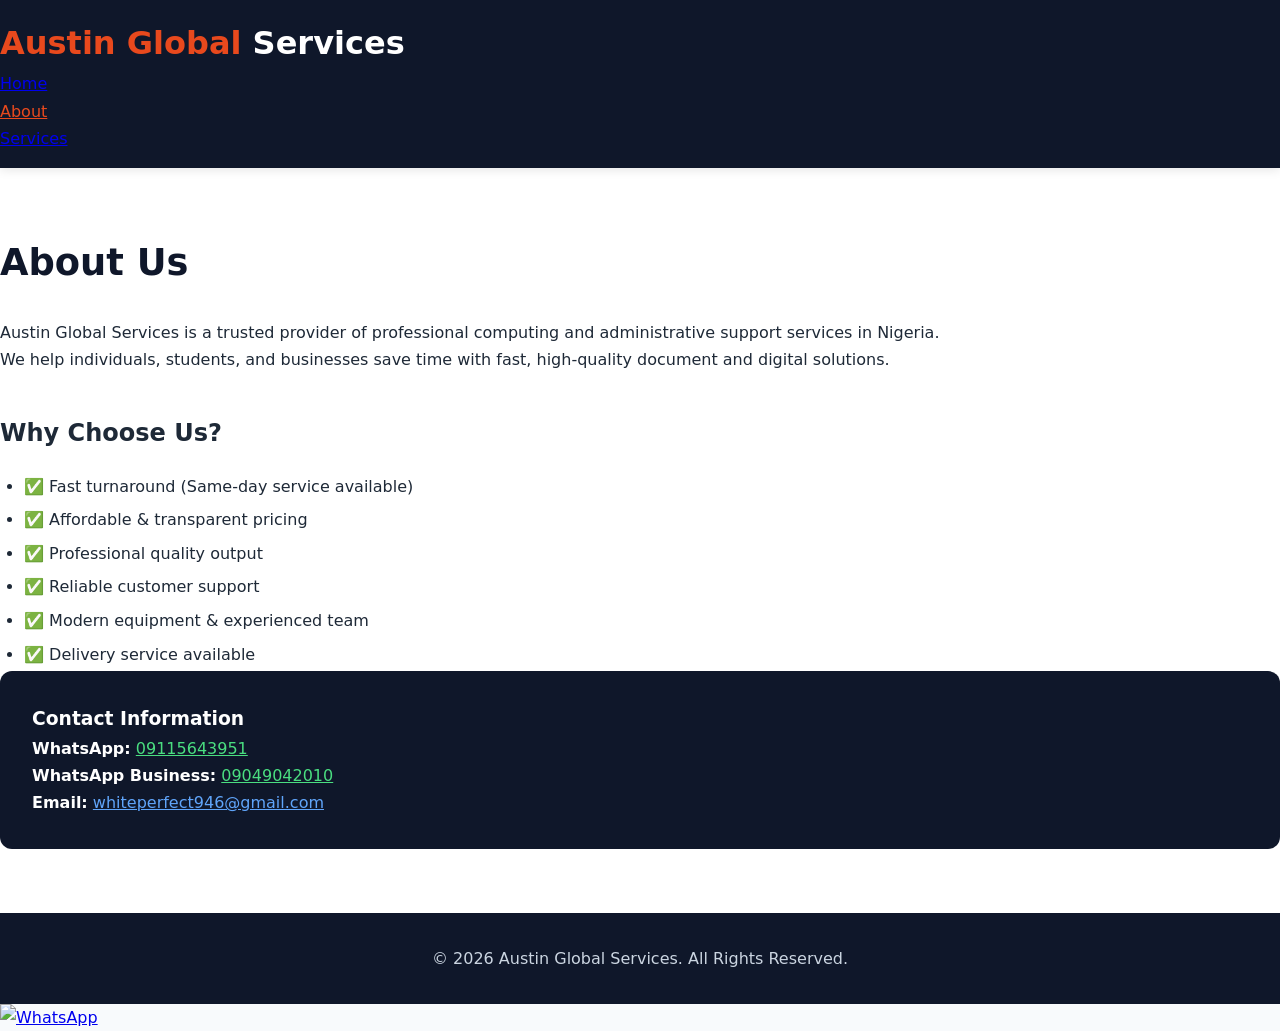
==== about.html @ 15b0ac23 "Update about.html" ====
<!DOCTYPE html>
<html lang="en">
<head>
  <meta charset="utf-8">
  <meta name="viewport" content="width=device-width, initial-scale=1.0">
  <meta name="description" content="About Austin Global Services">
  <title>Austin Global Services | About Us</title>
  <link rel="stylesheet" href="style.css">
</head>
<body>
  <header>
    <div class="container">
      <div id="branding">
        <h1><span class="highlight">Austin Global</span> Services</h1>
      </div>
      <nav>
        <ul>
          <li><a href="index.html">Home</a></li>
          <li class="current"><a href="about.html">About</a></li>
          <li><a href="services.html">Services</a></li>
        </ul>
      </nav>
    </div>
  </header>

  <section id="main">
    <div class="container">
      <article id="main-col">
        <h1 class="page-title">About Us</h1>
        <p>Austin Global Services is a trusted provider of professional computing and administrative support services in Nigeria.</p>
        <p>We help individuals, students, and businesses save time with fast, high-quality document and digital solutions.</p>

        <h2 style="margin: 2.5rem 0 1rem;">Why Choose Us?</h2>
        <ul style="margin-left: 1.5rem; line-height: 2.1;">
          <li>✅ Fast turnaround (Same-day service available)</li>
          <li>✅ Affordable & transparent pricing</li>
          <li>✅ Professional quality output</li>
          <li>✅ Reliable customer support</li>
          <li>✅ Modern equipment & experienced team</li>
          <li>✅ Delivery service available</li>
        </ul>
      </article>

      <aside id="sidebar">
        <div class="dark">
          <h3>Contact Information</h3>
          <p><strong>WhatsApp:</strong> <a href="https://wa.me/2349115643951" style="color:#4ade80">09115643951</a></p>
          <p><strong>WhatsApp Business:</strong> <a href="https://wa.me/2349049042010" style="color:#4ade80">09049042010</a></p>
          <p><strong>Email:</strong> <a href="mailto:whiteperfect946@gmail.com" style="color:#60a5fa">whiteperfect946@gmail.com</a></p>
        </div>
      </aside>
    </div>
  </section>

  <footer>
    <p>&copy; 2026 Austin Global Services. All Rights Reserved.</p>
  </footer>

  <div class="floating-social">
    <a href="https://wa.me/2349115643951" target="_blank" class="social-btn whatsapp" title="WhatsApp">
      <img src="https://upload.wikimedia.org/wikipedia/commons/6/6b/WhatsApp.svg" alt="WhatsApp">
    </a>
  </div>

  <script src="./js/script.js"></script>
</body>
</html>
---- style.css ----
/* Modern Professional Color Scheme */
:root {
  --primary: #1e40af;
  --accent: #e8491d;
  --dark: #0f172a;
  --light: #f8fafc;
  --gray: #64748b;
}

* {
  margin: 0;
  padding: 0;
  box-sizing: border-box;
}

body {
  font-family: 'Segoe UI', system-ui, sans-serif;
  line-height: 1.7;
  color: #1e2937;
  background-color: var(--light);
}

/* Header */
header {
  background: var(--dark);
  color: #fff;
  padding: 1rem 0;
  position: sticky;
  top: 0;
  z-index: 100;
  box-shadow: 0 2px 10px rgba(0,0,0,0.1);
}

.highlight {
  color: var(--accent);
}

nav a:hover,
nav .current a {
  color: var(--accent);
}

/* Showcase */
#showcase {
  min-height: 480px;
  background: linear-gradient(rgba(15,23,42,0.85), rgba(15,23,42,0.85)), 
              url('https://picsum.photos/id/1015/1920/1080') center/cover no-repeat;
  color: #fff;
  display: flex;
  align-items: center;
  text-align: center;
}

#showcase h1 {
  font-size: 3.2rem;
  text-shadow: 0 2px 10px rgba(0,0,0,0.4);
}

/* Main Content */
#main {
  padding: 4rem 0;
  background: #fff;
}

.page-title {
  color: var(--dark);
  margin-bottom: 1.5rem;
  font-size: 2.3rem;
}

.dark {
  background: var(--dark);
  color: #fff;
  padding: 2rem;
  border-radius: 12px;
}

/* Service Cards */
.service-card {
  background: white;
  border-radius: 12px;
  padding: 1.8rem;
  box-shadow: 0 5px 20px rgba(0,0,0,0.08);
  cursor: pointer;
  transition: all 0.3s;
  border: 2px solid transparent;
}

.service-card:hover {
  transform: translateY(-10px);
  box-shadow: 0 15px 35px rgba(30,64,175,0.15);
  border-color: var(--primary);
}

/* Buttons */
.button_1 {
  background: var(--accent);
  color: #fff;
  padding: 14px 30px;
  border: none;
  border-radius: 8px;
  cursor: pointer;
  font-size: 1.1rem;
  transition: all 0.3s;
}

.button_1:hover {
  background: #d13f1a;
  transform: translateY(-3px);
}

/* Floating Buttons */
.social-btn:hover {
  transform: scale(1.25);
}

/* Footer */
footer {
  background: var(--dark);
  color: #cbd5e1;
  text-align: center;
  padding: 2rem 0;
}
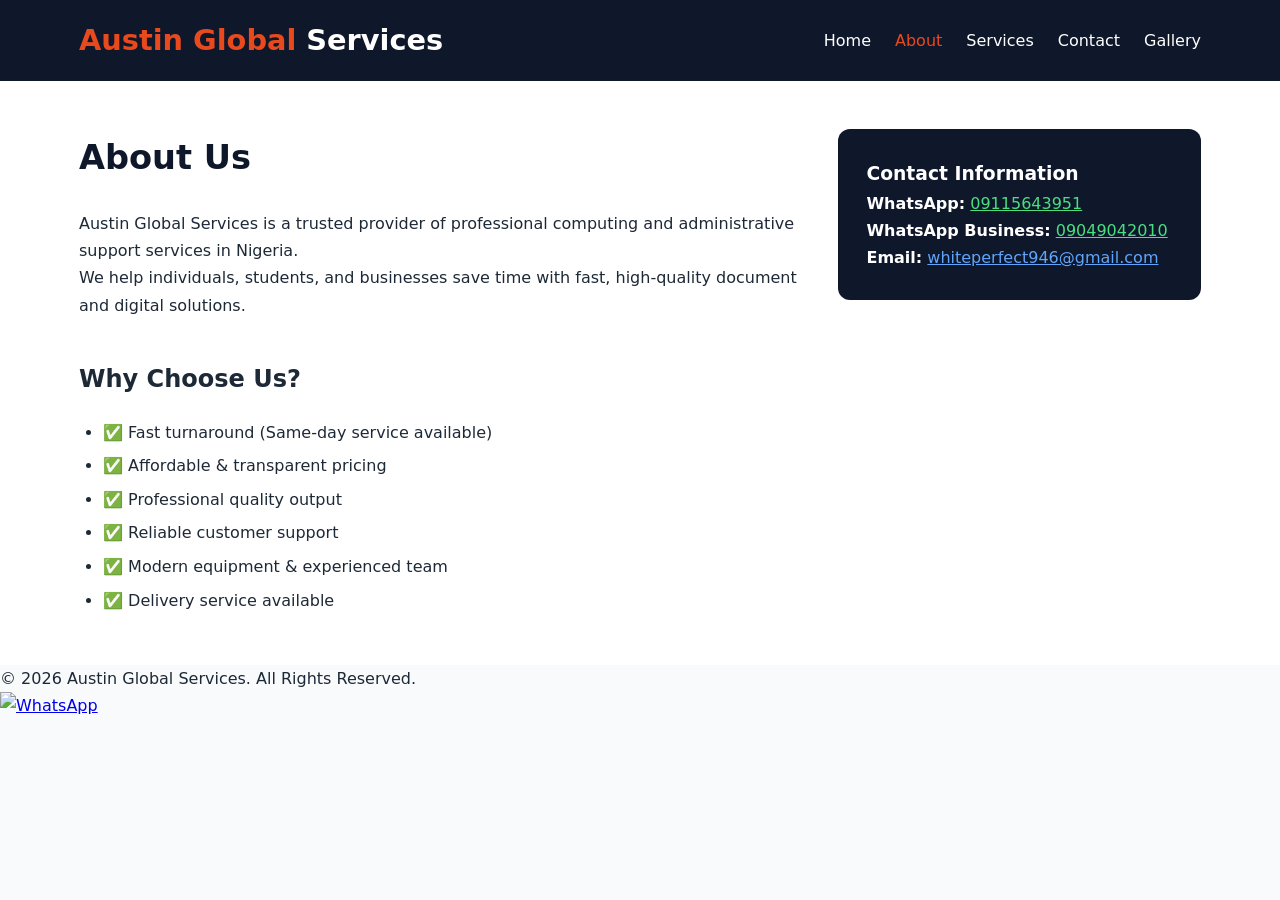
==== commit 9d7d40a8: "Update about.html" ====
--- a/about.html
+++ b/about.html
@@ -18,6 +18,8 @@
           <li><a href="index.html">Home</a></li>
           <li class="current"><a href="about.html">About</a></li>
           <li><a href="services.html">Services</a></li>
+<li><a href="contact.html">Contact</a></li>
+<li><a href="gallery.html">Gallery</a></li>
         </ul>
       </nav>
     </div>
--- a/style.css
+++ b/style.css
@@ -1,10 +1,8 @@
-/* Modern Professional Color Scheme */
 :root {
   --primary: #1e40af;
   --accent: #e8491d;
   --dark: #0f172a;
   --light: #f8fafc;
-  --gray: #64748b;
 }
 
 * {
@@ -17,7 +15,14 @@
   font-family: 'Segoe UI', system-ui, sans-serif;
   line-height: 1.7;
   color: #1e2937;
-  background-color: var(--light);
+  background: var(--light);
+}
+
+.container {
+  width: 90%;
+  max-width: 1200px;
+  margin: auto;
+  padding: 0 15px;
 }
 
 /* Header */
@@ -28,11 +33,32 @@
   position: sticky;
   top: 0;
   z-index: 100;
-  box-shadow: 0 2px 10px rgba(0,0,0,0.1);
 }
 
-.highlight {
-  color: var(--accent);
+header .container {
+  display: flex;
+  justify-content: space-between;
+  align-items: center;
+  flex-wrap: wrap;
+}
+
+#branding h1 {
+  font-size: 1.8rem;
+}
+
+.highlight { color: var(--accent); }
+
+nav ul {
+  display: flex;
+  list-style: none;
+  gap: 1.5rem;
+  flex-wrap: wrap;
+}
+
+nav a {
+  color: #fff;
+  text-decoration: none;
+  font-weight: 500;
 }
 
 nav a:hover,
@@ -42,82 +68,83 @@
 
 /* Showcase */
 #showcase {
-  min-height: 480px;
+  min-height: 380px;
   background: linear-gradient(rgba(15,23,42,0.85), rgba(15,23,42,0.85)), 
-              url('https://picsum.photos/id/1015/1920/1080') center/cover no-repeat;
+              url('https://picsum.photos/id/1015/1920/1080') center/cover;
   color: #fff;
   display: flex;
   align-items: center;
   text-align: center;
+  padding: 2rem 0;
 }
 
 #showcase h1 {
-  font-size: 3.2rem;
-  text-shadow: 0 2px 10px rgba(0,0,0,0.4);
+  font-size: 2.6rem;
 }
 
-/* Main Content */
+/* Main Section */
 #main {
-  padding: 4rem 0;
+  padding: 3rem 0;
   background: #fff;
+}
+
+#main .container {
+  display: grid;
+  grid-template-columns: 1fr;
+  gap: 2rem;
+}
+
+@media (min-width: 768px) {
+  #main .container {
+    grid-template-columns: 2fr 1fr;
+  }
 }
 
 .page-title {
   color: var(--dark);
+  font-size: 2.1rem;
   margin-bottom: 1.5rem;
-  font-size: 2.3rem;
 }
 
 .dark {
   background: var(--dark);
   color: #fff;
-  padding: 2rem;
+  padding: 1.8rem;
   border-radius: 12px;
 }
 
-/* Service Cards */
+/* Service Grid */
+.service-grid {
+  display: grid;
+  grid-template-columns: 1fr;
+  gap: 1.5rem;
+  margin-top: 2rem;
+}
+
+@media (min-width: 768px) {
+  .service-grid {
+    grid-template-columns: repeat(auto-fit, minmax(300px, 1fr));
+  }
+}
+
 .service-card {
   background: white;
   border-radius: 12px;
-  padding: 1.8rem;
+  padding: 1.6rem;
   box-shadow: 0 5px 20px rgba(0,0,0,0.08);
   cursor: pointer;
   transition: all 0.3s;
-  border: 2px solid transparent;
 }
 
 .service-card:hover {
-  transform: translateY(-10px);
-  box-shadow: 0 15px 35px rgba(30,64,175,0.15);
-  border-color: var(--primary);
+  transform: translateY(-8px);
+  box-shadow: 0 15px 30px rgba(30,64,175,0.15);
 }
 
 /* Buttons */
 .button_1 {
   background: var(--accent);
   color: #fff;
-  padding: 14px 30px;
+  padding: 14px 28px;
   border: none;
-  border-radius: 8px;
-  cursor: pointer;
-  font-size: 1.1rem;
-  transition: all 0.3s;
-}
-
-.button_1:hover {
-  background: #d13f1a;
-  transform: translateY(-3px);
-}
-
-/* Floating Buttons */
-.social-btn:hover {
-  transform: scale(1.25);
-}
-
-/* Footer */
-footer {
-  background: var(--dark);
-  color: #cbd5e1;
-  text-align: center;
-  padding: 2rem 0;
-}+  border-radius
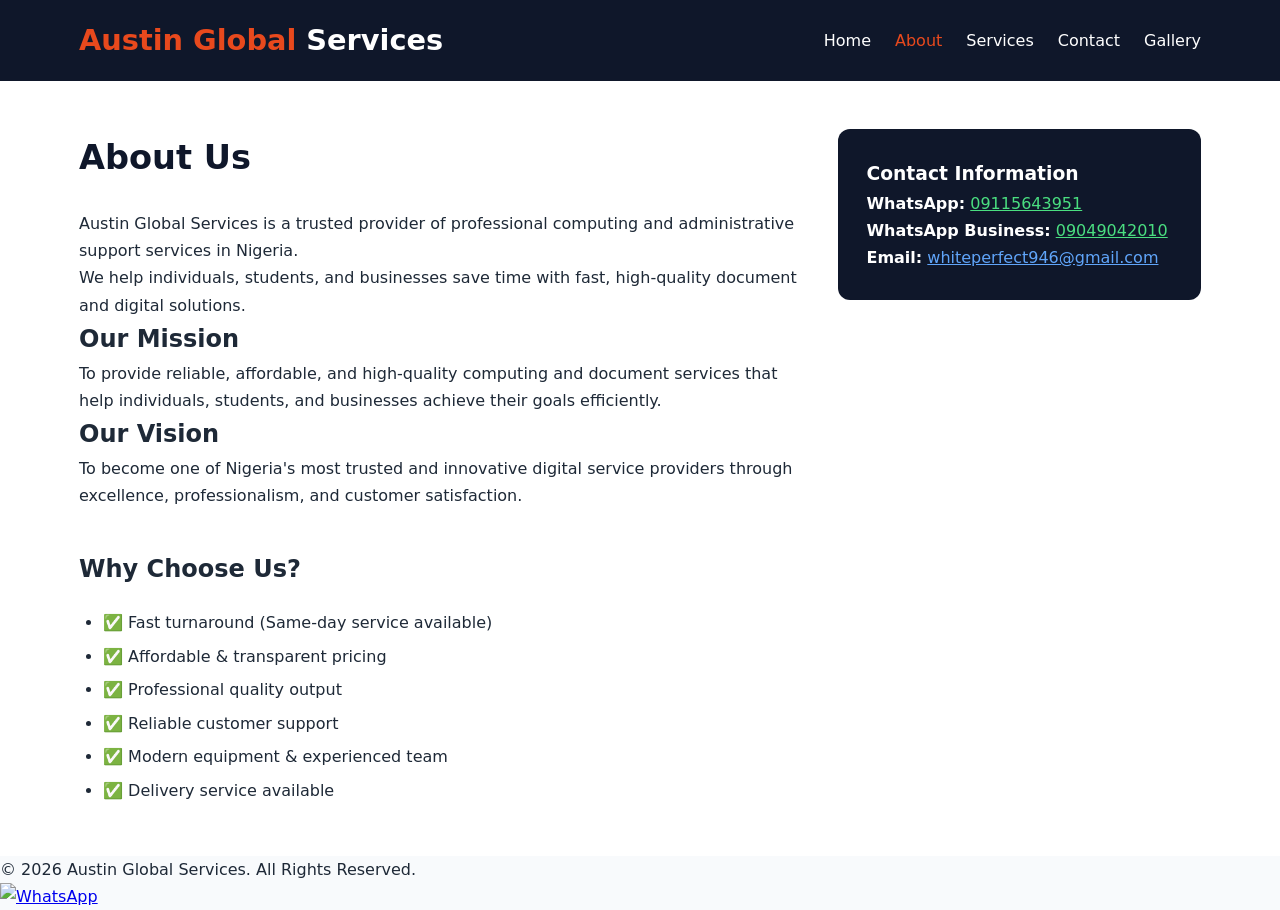
==== commit 3d3c4508: "Update about.html" ====
--- a/about.html
+++ b/about.html
@@ -31,7 +31,17 @@
         <h1 class="page-title">About Us</h1>
         <p>Austin Global Services is a trusted provider of professional computing and administrative support services in Nigeria.</p>
         <p>We help individuals, students, and businesses save time with fast, high-quality document and digital solutions.</p>
+<section class="mission">
+    <h2>Our Mission</h2>
+    <p>
+        To provide reliable, affordable, and high-quality computing and document services that help individuals, students, and businesses achieve their goals efficiently.
+    </p>
 
+    <h2>Our Vision</h2>
+    <p>
+        To become one of Nigeria's most trusted and innovative digital service providers through excellence, professionalism, and customer satisfaction.
+    </p>
+</section>
         <h2 style="margin: 2.5rem 0 1rem;">Why Choose Us?</h2>
         <ul style="margin-left: 1.5rem; line-height: 2.1;">
           <li>✅ Fast turnaround (Same-day service available)</li>
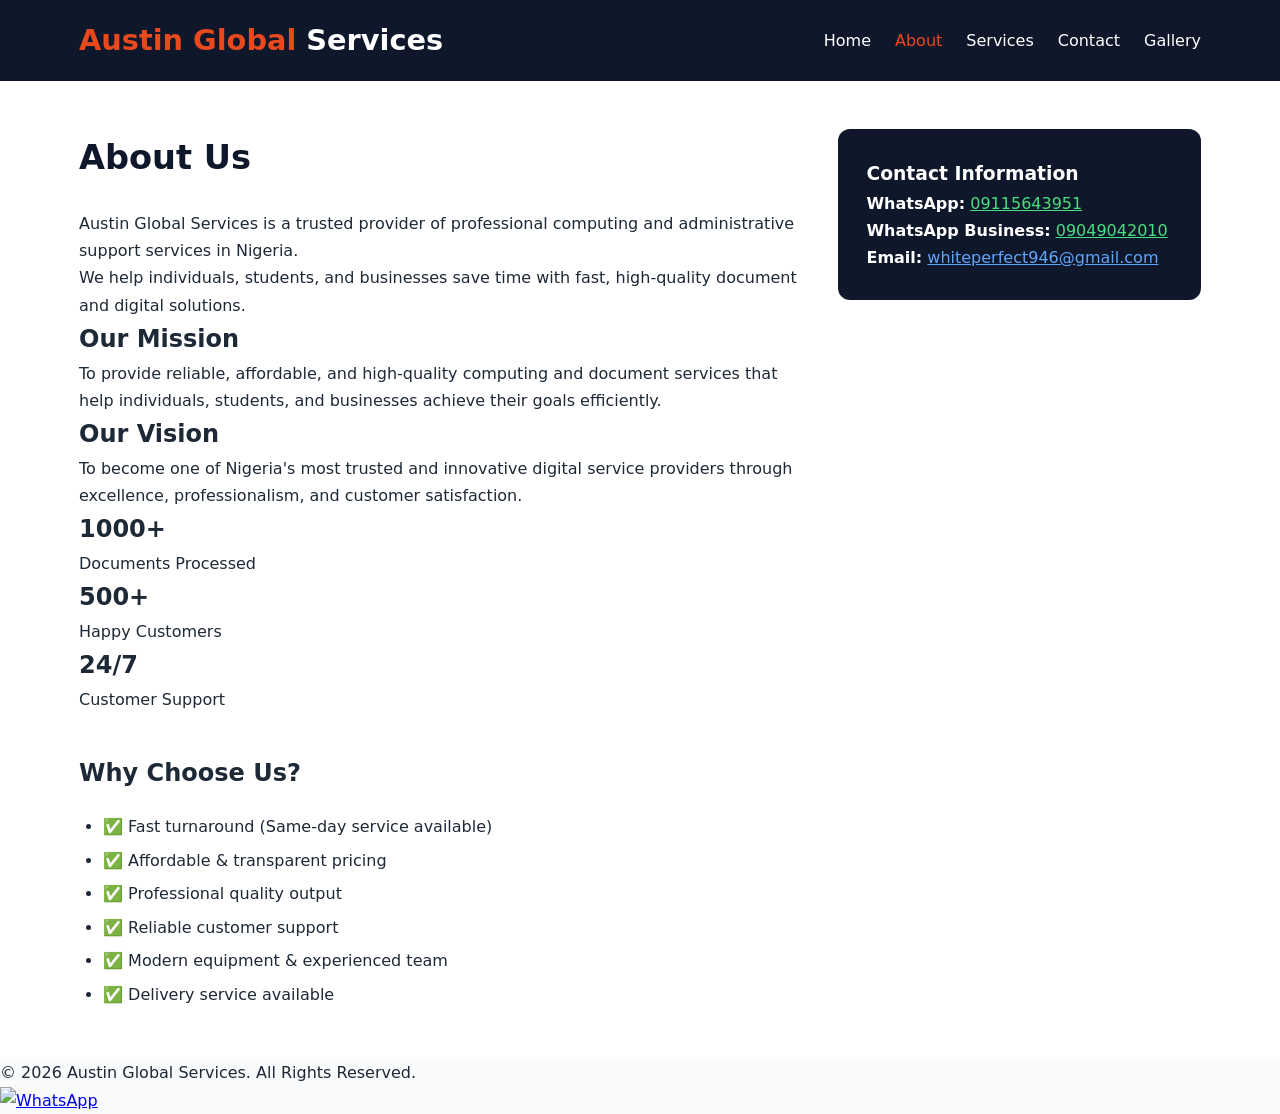
==== commit a0eedb03: "Update about.html" ====
--- a/about.html
+++ b/about.html
@@ -42,6 +42,22 @@
         To become one of Nigeria's most trusted and innovative digital service providers through excellence, professionalism, and customer satisfaction.
     </p>
 </section>
+<section class="stats">
+    <div class="stat-box">
+        <h2>1000+</h2>
+        <p>Documents Processed</p>
+    </div>
+
+    <div class="stat-box">
+        <h2>500+</h2>
+        <p>Happy Customers</p>
+    </div>
+
+    <div class="stat-box">
+        <h2>24/7</h2>
+        <p>Customer Support</p>
+    </div>
+</section>
         <h2 style="margin: 2.5rem 0 1rem;">Why Choose Us?</h2>
         <ul style="margin-left: 1.5rem; line-height: 2.1;">
           <li>✅ Fast turnaround (Same-day service available)</li>
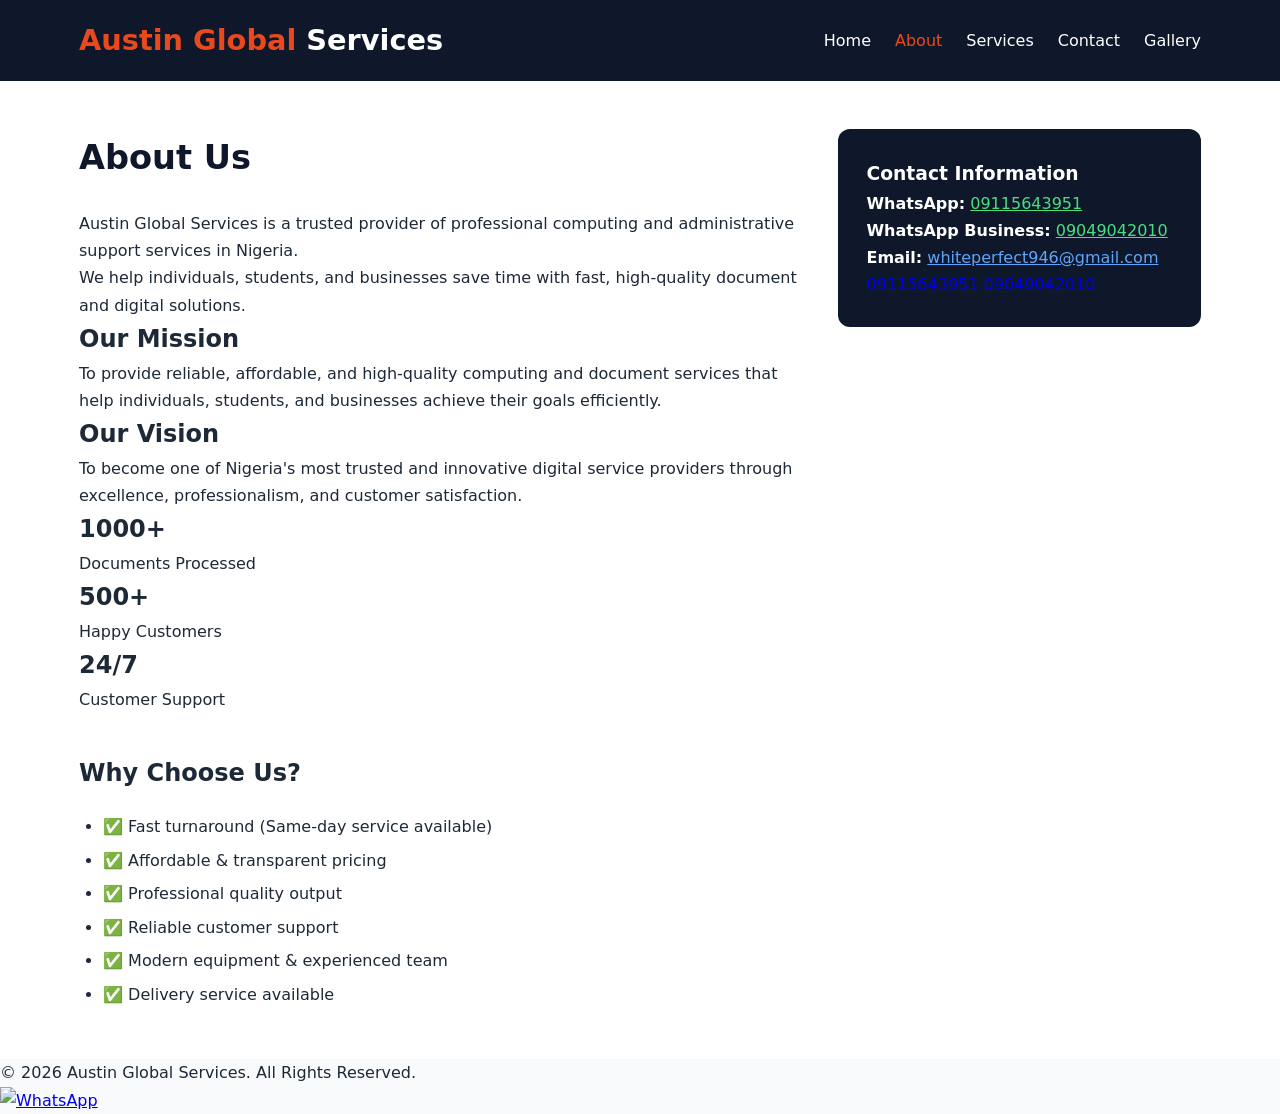
==== commit 32155a92: "Update about.html" ====
--- a/about.html
+++ b/about.html
@@ -74,7 +74,9 @@
           <h3>Contact Information</h3>
           <p><strong>WhatsApp:</strong> <a href="https://wa.me/2349115643951" style="color:#4ade80">09115643951</a></p>
           <p><strong>WhatsApp Business:</strong> <a href="https://wa.me/2349049042010" style="color:#4ade80">09049042010</a></p>
-          <p><strong>Email:</strong> <a href="mailto:whiteperfect946@gmail.com" style="color:#60a5fa">whiteperfect946@gmail.com</a></p>
+          <p><strong>Email:</strong> <a href="mailto:whiteperfect946@gmail.com" style="color:#60a5fa">whiteperfect946@gmail.com</a>
+<a href="tel:+2349115643951">09115643951</a>
+<a href="tel:+2349049042010">09049042010</a></p>
         </div>
       </aside>
     </div>
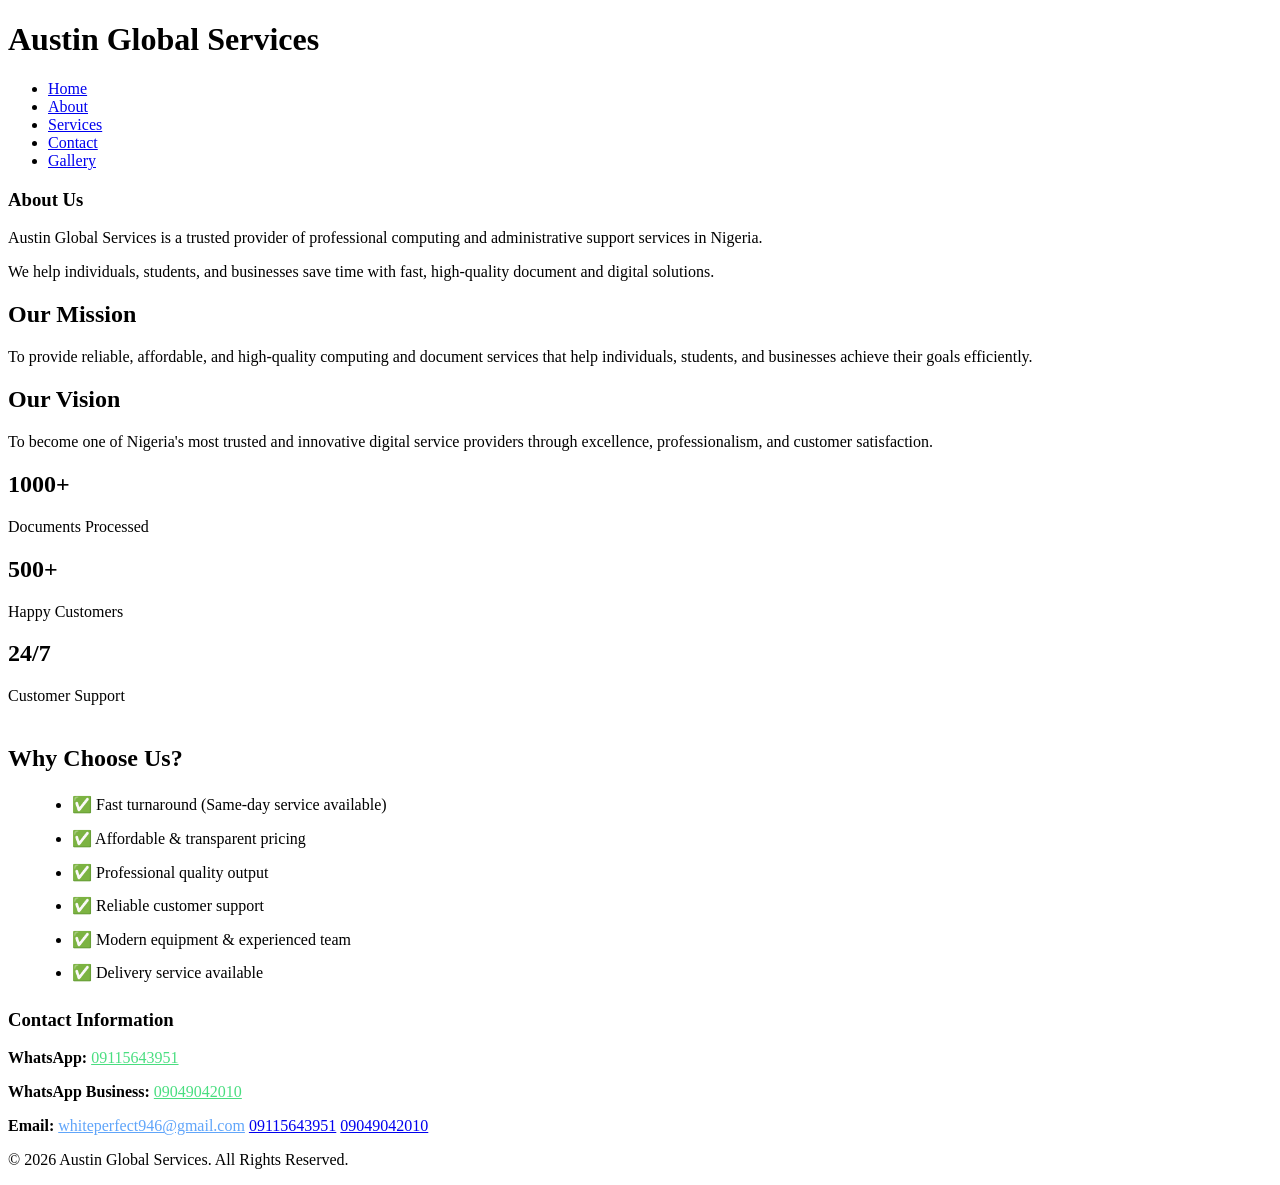
==== commit 179c0bab: "Update about.html" ====
--- a/about.html
+++ b/about.html
@@ -5,7 +5,7 @@
   <meta name="viewport" content="width=device-width, initial-scale=1.0">
   <meta name="description" content="About Austin Global Services">
   <title>Austin Global Services | About Us</title>
-  <link rel="stylesheet" href="style.css">
+  <link rel="stylesheet" href="css/style.css">
 </head>
 <body>
   <header>
@@ -84,14 +84,10 @@
 
   <footer>
     <p>&copy; 2026 Austin Global Services. All Rights Reserved.</p>
-  </footer>
-
-  <div class="floating-social">
-    <a href="https://wa.me/2349115643951" target="_blank" class="social-btn whatsapp" title="WhatsApp">
-      <img src="https://upload.wikimedia.org/wikipedia/commons/6/6b/WhatsApp.svg" alt="WhatsApp">
-    </a>
-  </div>
-
+  </footer>        
   <script src="./js/script.js"></script>
 </body>
-</html>+</html>
+
+
+
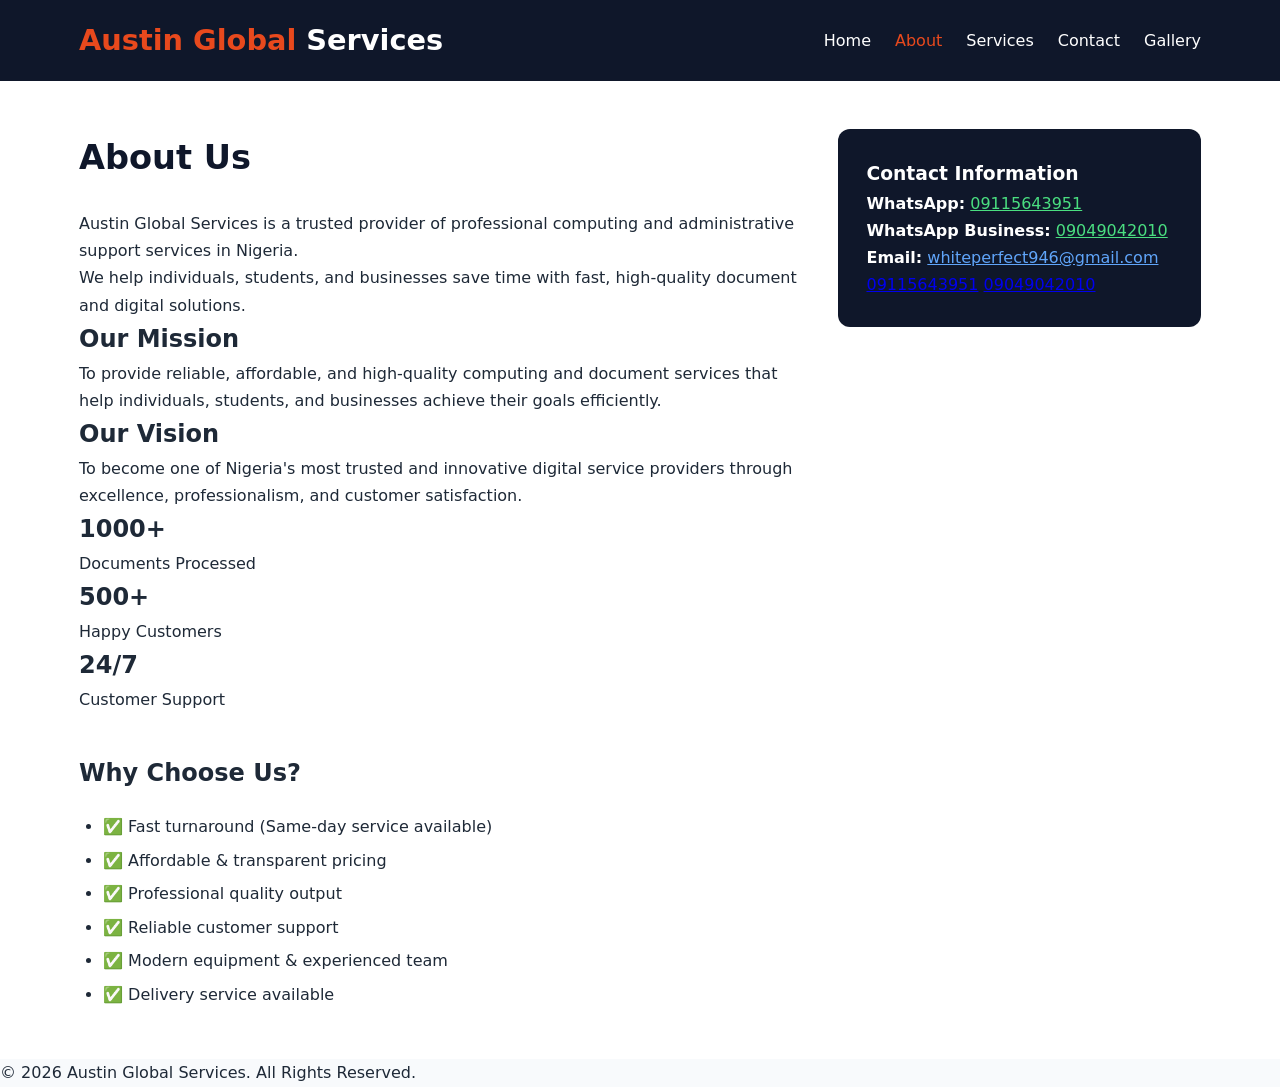
==== commit 91f805fd: "Update about.html" ====
--- a/about.html
+++ b/about.html
@@ -5,7 +5,7 @@
   <meta name="viewport" content="width=device-width, initial-scale=1.0">
   <meta name="description" content="About Austin Global Services">
   <title>Austin Global Services | About Us</title>
-  <link rel="stylesheet" href="css/style.css">
+  <link rel="stylesheet" href="style.css">
 </head>
 <body>
   <header>
@@ -85,7 +85,7 @@
   <footer>
     <p>&copy; 2026 Austin Global Services. All Rights Reserved.</p>
   </footer>        
-  <script src="./js/script.js"></script>
+  <script type="module" src="./js/script.js"></script>
 </body>
 </html>
 
--- a/style.css
+++ b/style.css
@@ -0,0 +1,258 @@
+:root {
+  --primary: #1e40af;
+  --accent: #e8491d;
+  --dark: #0f172a;
+  --light: #f8fafc;
+}
+
+* {
+  margin: 0;
+  padding: 0;
+  box-sizing: border-box;
+}
+
+body {
+  font-family: 'Segoe UI', system-ui, sans-serif;
+  line-height: 1.7;
+  color: #1e2937;
+  background: var(--light);
+}
+
+.container {
+  width: 90%;
+  max-width: 1200px;
+  margin: auto;
+  padding: 0 15px;
+}
+
+/* Header */
+header {
+  background: var(--dark);
+  color: #fff;
+  padding: 1rem 0;
+  position: sticky;
+  top: 0;
+  z-index: 100;
+}
+
+header .container {
+  display: flex;
+  justify-content: space-between;
+  align-items: center;
+  flex-wrap: wrap;
+}
+
+#branding h1 {
+  font-size: 1.8rem;
+}
+
+.highlight { color: var(--accent); }
+
+nav ul {
+  display: flex;
+  list-style: none;
+  gap: 1.5rem;
+  flex-wrap: wrap;
+}
+
+nav a {
+  color: #fff;
+  text-decoration: none;
+  font-weight: 500;
+}
+
+nav a:hover,
+nav .current a {
+  color: var(--accent);
+}
+
+/* Showcase */
+#showcase {
+  min-height: 380px;
+  background: linear-gradient(rgba(15,23,42,0.85), rgba(15,23,42,0.85)), 
+              url('https://picsum.photos/id/1015/1920/1080') center/cover;
+  color: #fff;
+  display: flex;
+  align-items: center;
+  text-align: center;
+  padding: 2rem 0;
+}
+
+#showcase h1 {
+  font-size: 2.6rem;
+}
+
+/* Main Section */
+#main {
+  padding: 3rem 0;
+  background: #fff;
+}
+
+#main .container {
+  display: grid;
+  grid-template-columns: 1fr;
+  gap: 2rem;
+}
+
+@media (min-width: 768px) {
+  #main .container {
+    grid-template-columns: 2fr 1fr;
+  }
+}
+
+.page-title {
+  color: var(--dark);
+  font-size: 2.1rem;
+  margin-bottom: 1.5rem;
+}
+
+.dark {
+  background: var(--dark);
+  color: #fff;
+  padding: 1.8rem;
+  border-radius: 12px;
+}
+
+/* Service Grid */
+.service-grid {
+  display: grid;
+  grid-template-columns: 1fr;
+  gap: 1.5rem;
+  margin-top: 2rem;
+}
+
+@media (min-width: 768px) {
+  .service-grid {
+    grid-template-columns: repeat(auto-fit, minmax(300px, 1fr));
+  }
+}
+
+.service-card {
+  background: white;
+  border-radius: 12px;
+  padding: 1.6rem;
+  box-shadow: 0 5px 20px rgba(0,0,0,0.08);
+  cursor: pointer;
+  transition: all 0.3s;
+}
+
+.service-card:hover {
+  transform: translateY(-8px);
+  box-shadow: 0 15px 30px rgba(30,64,175,0.15);
+}
+
+/* Buttons */
+.button_1 {
+  background: var(--accent);
+  color: #fff;
+  padding: 14px 28px;
+  border: none;
+  border-radius
+.button_1 {
+  background: var(--accent);
+  color: #fff;
+  padding: 14px 28px;
+  border: none;
+  border-radius: 8px;
+  cursor: pointer;
+  font-size: 1rem;
+  font-weight: 600;
+  transition: background 0.3s, transform 0.2s;
+}
+
+.button_1:hover {
+  background: #c73c17;
+  transform: translateY(-2px);
+}
+input,
+textarea,
+select {
+  width: 100%;
+  padding: 12px;
+  border: 1px solid #d1d5db;
+  border-radius: 8px;
+  font-size: 1rem;
+  margin-top: 6px;
+  margin-bottom: 15px;
+}
+
+input:focus,
+textarea:focus,
+select:focus {
+  outline: none;
+  border-color: var(--primary);
+  box-shadow: 0 0 8px rgba(30, 64, 175, 0.2);
+}
+.box img {
+  width: 100%;
+  height: 220px;
+  object-fit: cover;
+  border-radius: 10px;
+}
+html {
+  scroll-behavior: smooth;
+}
+.service-card:hover {
+  transform: translateY(-8px) scale(1.02);
+}
+.order-panel {
+  animation: popup 0.3s ease;
+}
+
+@keyframes popup {
+  from {
+    opacity: 0;
+    transform: translate(-50%, -45%);
+  }
+  to {
+    opacity: 1;
+    transform: translate(-50%, -50%);
+  }
+}
+footer {
+  background: var(--dark);
+  color: #fff;
+  text-align: center;
+  padding: 20px;
+}
+.floating-social {
+  position: fixed;
+  bottom: 20px;
+  right: 20px;
+  z-index: 1000;
+}
+
+.social-btn img {
+  width: 55px;
+  height: 55px;
+  border-radius: 50%;
+  transition: transform 0.3s;
+}
+
+.social-btn:hover img {
+  transform: scale(1.1);
+}
+@media (max-width: 767px) {
+  header .container {
+    flex-direction: column;
+    text-align: center;
+  }
+
+  nav ul {
+    justify-content: center;
+    margin-top: 15px;
+  }
+}
+body {
+  animation: fadeIn 0.5s ease;
+}
+
+@keyframes fadeIn {
+  from {
+    opacity: 0;
+  }
+
+  to {
+    opacity: 1;
+  }
+}
